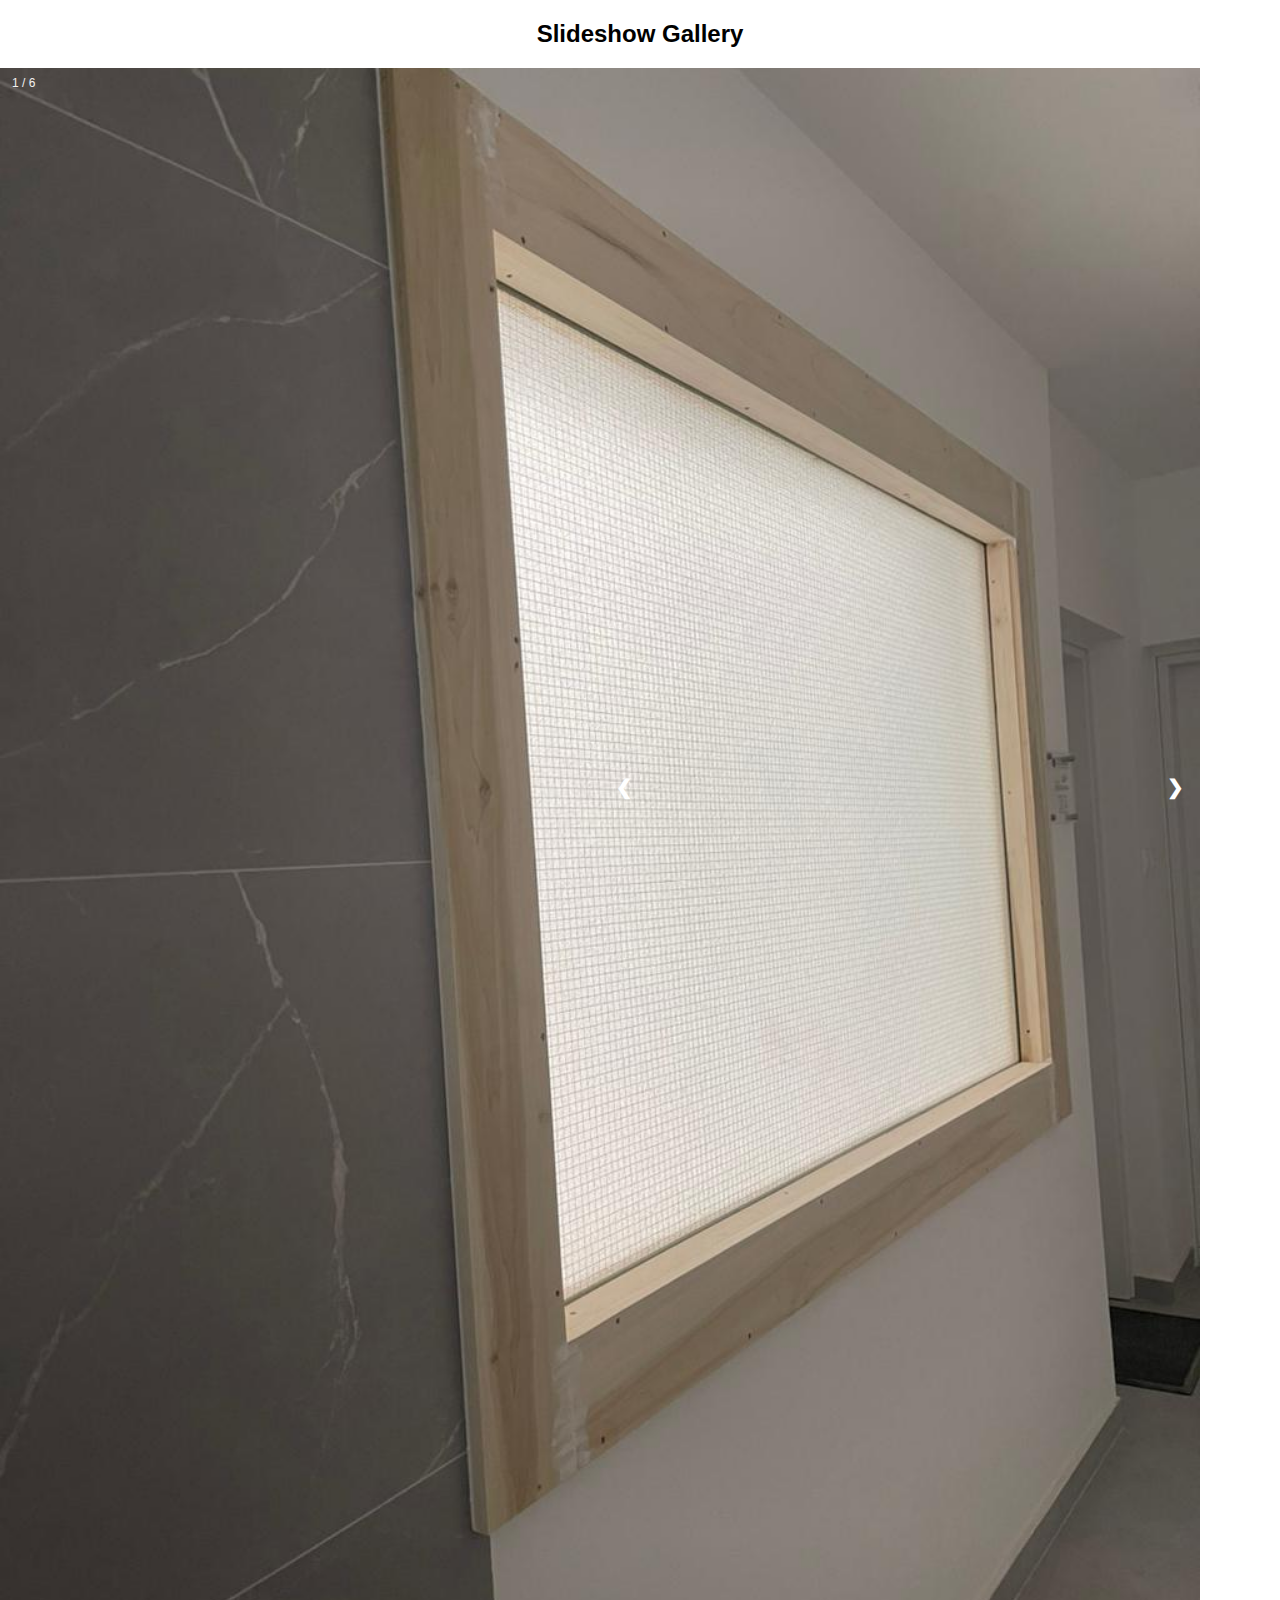
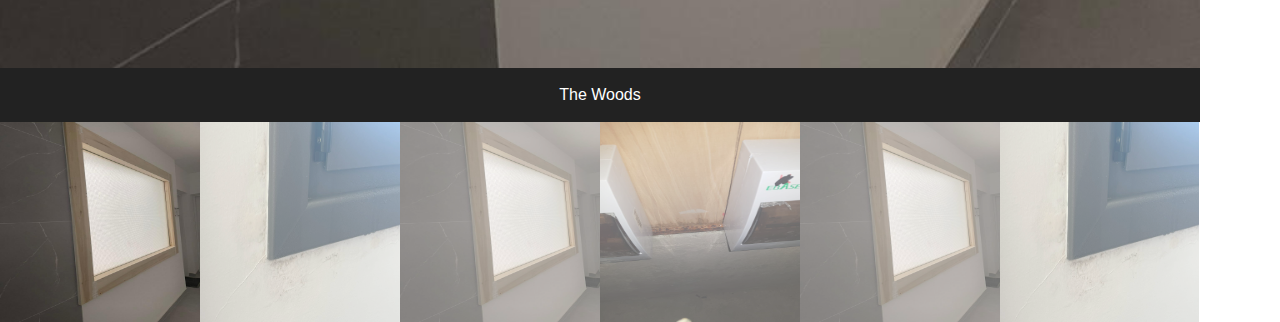
==== index.html @ ad363045 "Update index.html" ====
<!DOCTYPE html>
<html>
<meta name="viewport" content="width=device-width, initial-scale=1">
<style>
body {
  font-family: Arial;
  margin: 0;
}

* {
  box-sizing: border-box;
}

img {
  vertical-align: middle;
}

/* Position the image container (needed to position the left and right arrows) */
.container {
  position: relative;
  width: 1200px;
  text-align: center;
}

/* Hide the images by default */
.mySlides {
  display: none;
}

/* Add a pointer when hovering over the thumbnail images */
.cursor {
  cursor: pointer;
}

/* Next & previous buttons */
.prev,
.next {
  cursor: pointer;
  position: absolute;
  top: 40%;
  width: auto;
  padding: 16px;
  margin-top: -50px;
  color: white;
  font-weight: bold;
  font-size: 20px;
  border-radius: 0 3px 3px 0;
  user-select: none;
  -webkit-user-select: none;
}

/* Position the "next button" to the right */
.next {
  right: 0;
  border-radius: 3px 0 0 3px;
}

/* On hover, add a black background color with a little bit see-through */
.prev:hover,
.next:hover {
  background-color: rgba(0, 0, 0, 0.8);
}

/* Number text (1/3 etc) */
.numbertext {
  color: #f2f2f2;
  font-size: 12px;
  padding: 8px 12px;
  position: absolute;
  top: 0;
}

/* Container for image text */
.caption-container {
  text-align: center;
  background-color: #222;
  padding: 2px 16px;
  color: white;
}

.row:after {
  content: "";
  display: table;
  clear: both;
}

/* Six columns side by side */
.column {
  float: left;
  width: 16.66%;
}

/* Add a transparency effect for thumnbail images */
.demo {
  opacity: 0.6;
}

.active,
.demo:hover {
  opacity: 1;
}
</style>
<body>

<h2 style="text-align:center">Slideshow Gallery</h2>

<div class="container">
  <div class="mySlides">
    <div class="numbertext">1 / 6</div>
    <img src="images/a1.jpeg" style="width:100%">
  </div>

  <div class="mySlides">
    <div class="numbertext">2 / 6</div>
    <img src="images/a2.jpeg" style="width:100%">
  </div>

  <div class="mySlides">
    <div class="numbertext">3 / 6</div>
    <img src="images/a3.jpeg" style="width:100%">
  </div>
    
  <div class="mySlides">
    <div class="numbertext">4 / 6</div>
    <img src="images/a4.jpeg" style="width:100%">
  </div>

  <div class="mySlides">
    <div class="numbertext">5 / 6</div>
    <img src="images/a1.jpeg" style="width:100%">
  </div>
    
  <div class="mySlides">
    <div class="numbertext">6 / 6</div>
    <img src="images/a2.jpeg" style="width:100%">
  </div>
    
  <a class="prev" onclick="plusSlides(-1)">❮</a>
  <a class="next" onclick="plusSlides(1)">❯</a>

  <div class="caption-container">
    <p id="caption"></p>
  </div>

  <div class="row">
    <div class="column">
      <img class="demo cursor" src="images/a1.jpeg" style="width:100%;height:200px;" onclick="currentSlide(1)" alt="The Woods">
    </div>
    <div class="column">
      <img class="demo cursor" src="images/a2.jpeg" style="width:100%;height:200px;" onclick="currentSlide(2)" alt="Cinque Terre">
    </div>
    <div class="column">
      <img class="demo cursor" src="images/a1.jpeg" style="width:100%;height:200px;" onclick="currentSlide(3)" alt="Mountains and fjords">
    </div>
    <div class="column">
      <img class="demo cursor" src="images/a4.jpeg" style="width:100%;height:200px;" onclick="currentSlide(4)" alt="Northern Lights">
    </div>
    <div class="column">
      <img class="demo cursor" src="images/a1.jpeg" style="width:100%;height:200px;" onclick="currentSlide(5)" alt="Nature and sunrise">
    </div>    
    <div class="column">
      <img class="demo cursor" src="images/a2.jpeg" style="width:100%;height:200px;" onclick="currentSlide(6)" alt="Snowy Mountains">
    </div>
  </div>
</div>

<script>
let slideIndex = 1;
showSlides(slideIndex);

function plusSlides(n) {
  showSlides(slideIndex += n);
}

function currentSlide(n) {
  showSlides(slideIndex = n);
}

function showSlides(n) {
  let i;
  let slides = document.getElementsByClassName("mySlides");
  let dots = document.getElementsByClassName("demo");
  let captionText = document.getElementById("caption");
  if (n > slides.length) {slideIndex = 1}
  if (n < 1) {slideIndex = slides.length}
  for (i = 0; i < slides.length; i++) {
    slides[i].style.display = "none";
  }
  for (i = 0; i < dots.length; i++) {
    dots[i].className = dots[i].className.replace(" active", "");
  }
  slides[slideIndex-1].style.display = "block";
  dots[slideIndex-1].className += " active";
  captionText.innerHTML = dots[slideIndex-1].alt;
}
</script>
    
</body>
</html>
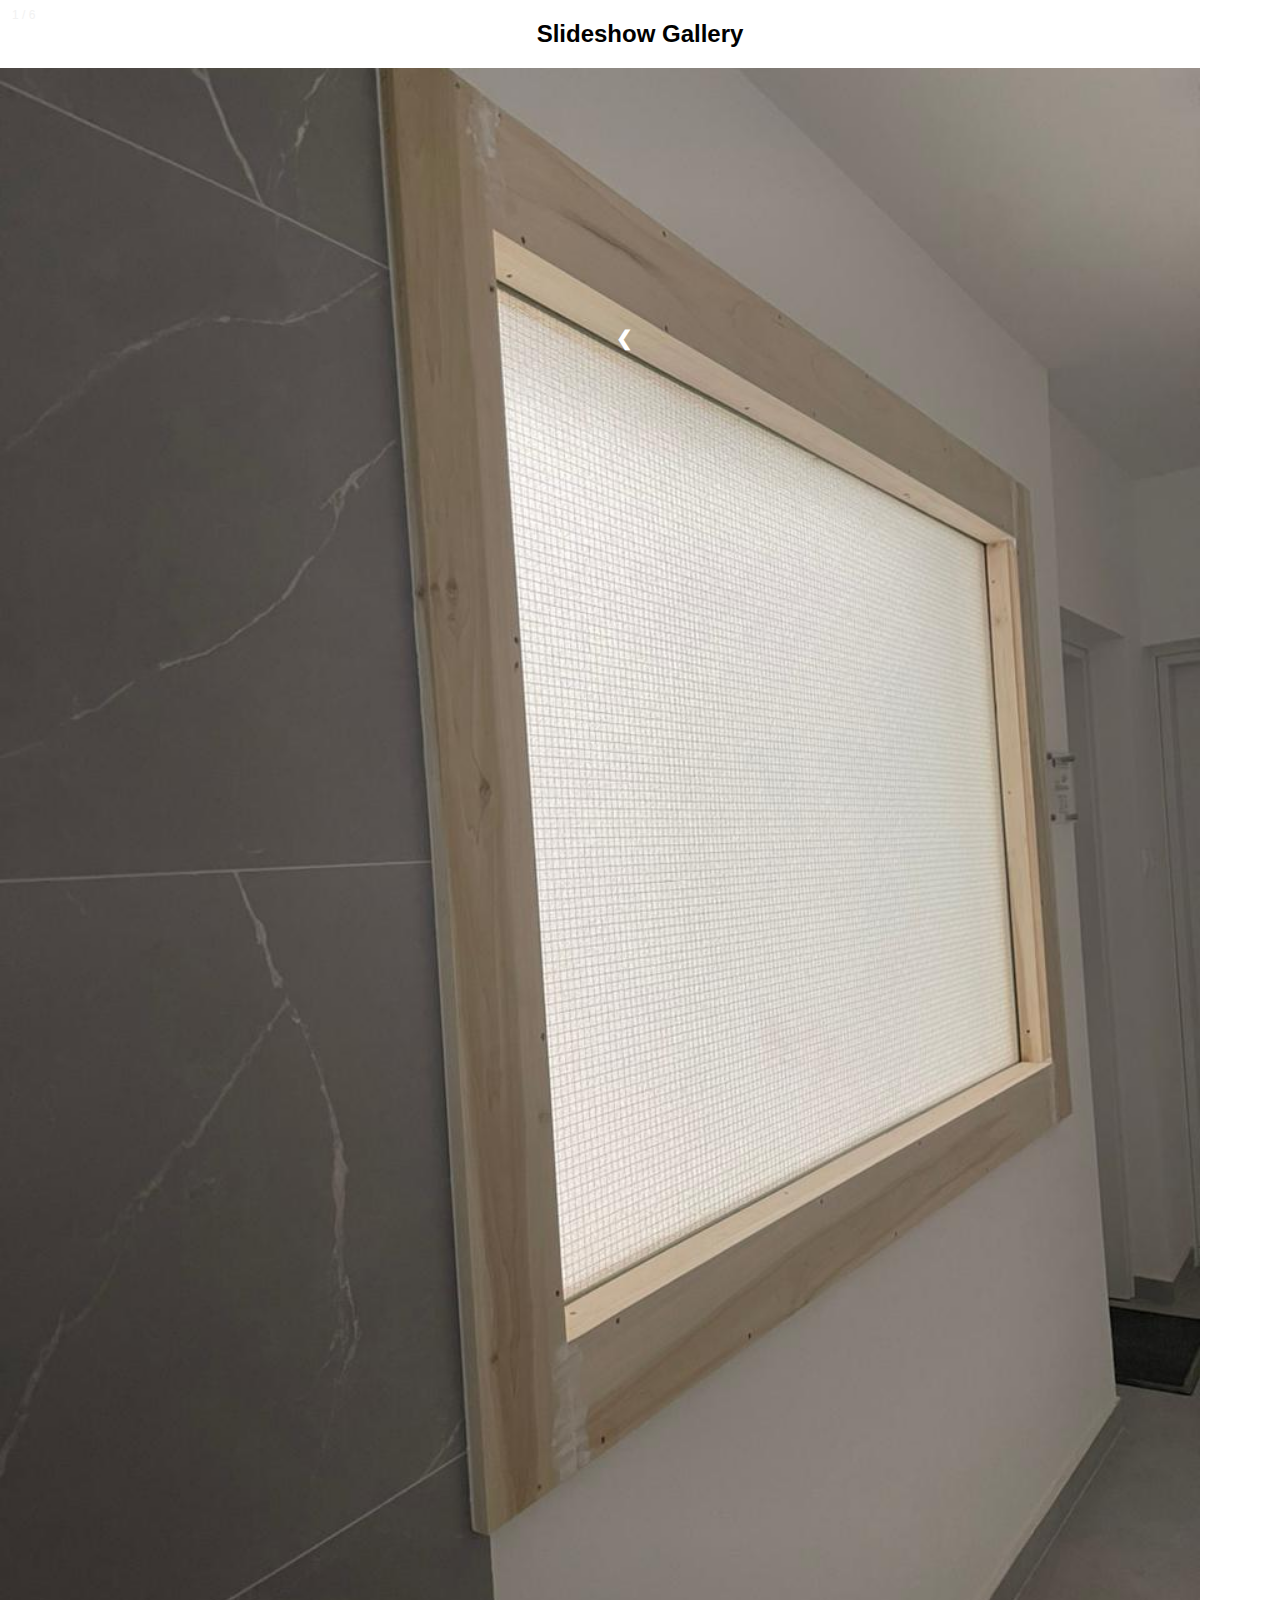
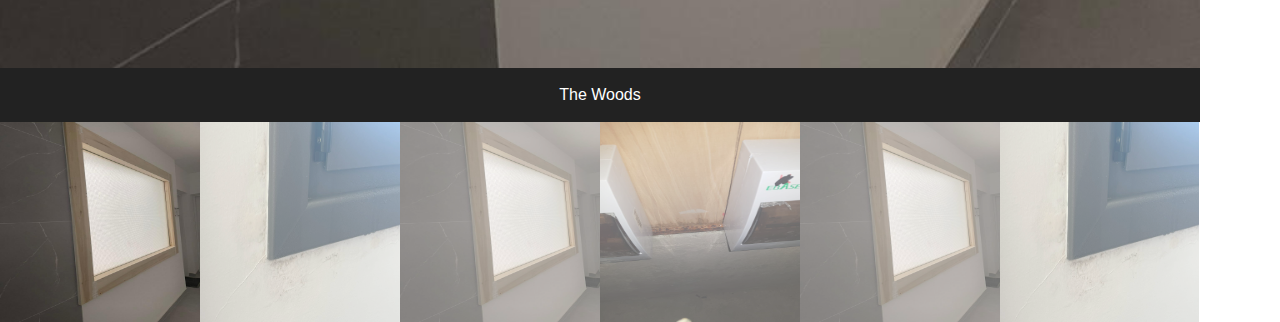
==== commit 1e1f450e: "Update index.html" ====
--- a/index.html
+++ b/index.html
@@ -17,7 +17,7 @@
 
 /* Position the image container (needed to position the left and right arrows) */
 .container {
-  position: relative;
+  /* position: relative;*/
   width: 1200px;
   text-align: center;
 }
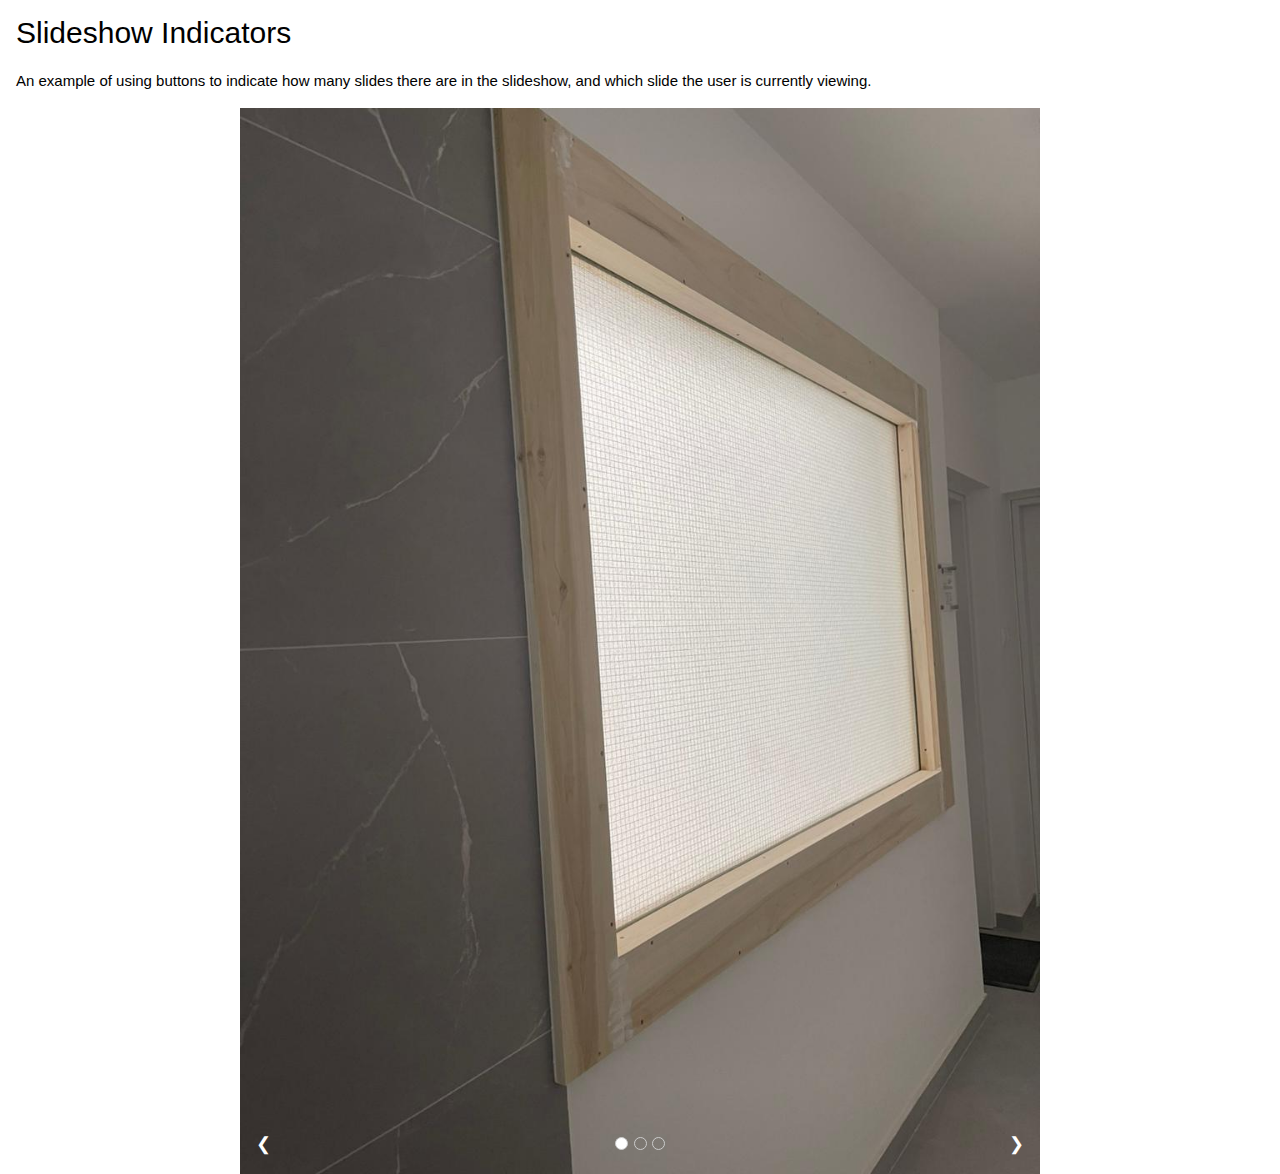
==== commit 93242154: "Update index.html" ====
--- a/index.html
+++ b/index.html
@@ -1,199 +1,62 @@
 <!DOCTYPE html>
 <html>
+<title>W3.CSS</title>
 <meta name="viewport" content="width=device-width, initial-scale=1">
+<link rel="stylesheet" href="https://www.w3schools.com/w3css/4/w3.css">
 <style>
-body {
-  font-family: Arial;
-  margin: 0;
-}
-
-* {
-  box-sizing: border-box;
-}
-
-img {
-  vertical-align: middle;
-}
-
-/* Position the image container (needed to position the left and right arrows) */
-.container {
-  /* position: relative;*/
-  width: 1200px;
-  text-align: center;
-}
-
-/* Hide the images by default */
-.mySlides {
-  display: none;
-}
-
-/* Add a pointer when hovering over the thumbnail images */
-.cursor {
-  cursor: pointer;
-}
-
-/* Next & previous buttons */
-.prev,
-.next {
-  cursor: pointer;
-  position: absolute;
-  top: 40%;
-  width: auto;
-  padding: 16px;
-  margin-top: -50px;
-  color: white;
-  font-weight: bold;
-  font-size: 20px;
-  border-radius: 0 3px 3px 0;
-  user-select: none;
-  -webkit-user-select: none;
-}
-
-/* Position the "next button" to the right */
-.next {
-  right: 0;
-  border-radius: 3px 0 0 3px;
-}
-
-/* On hover, add a black background color with a little bit see-through */
-.prev:hover,
-.next:hover {
-  background-color: rgba(0, 0, 0, 0.8);
-}
-
-/* Number text (1/3 etc) */
-.numbertext {
-  color: #f2f2f2;
-  font-size: 12px;
-  padding: 8px 12px;
-  position: absolute;
-  top: 0;
-}
-
-/* Container for image text */
-.caption-container {
-  text-align: center;
-  background-color: #222;
-  padding: 2px 16px;
-  color: white;
-}
-
-.row:after {
-  content: "";
-  display: table;
-  clear: both;
-}
-
-/* Six columns side by side */
-.column {
-  float: left;
-  width: 16.66%;
-}
-
-/* Add a transparency effect for thumnbail images */
-.demo {
-  opacity: 0.6;
-}
-
-.active,
-.demo:hover {
-  opacity: 1;
-}
+.mySlides {display:none}
+.w3-left, .w3-right, .w3-badge {cursor:pointer}
+.w3-badge {height:13px;width:13px;padding:0}
 </style>
 <body>
 
-<h2 style="text-align:center">Slideshow Gallery</h2>
+<div class="w3-container">
+  <h2>Slideshow Indicators</h2>
+  <p>An example of using buttons to indicate how many slides there are in the slideshow, and which slide the user is currently viewing.</p>
+</div>
 
-<div class="container">
-  <div class="mySlides">
-    <div class="numbertext">1 / 6</div>
-    <img src="images/a1.jpeg" style="width:100%">
-  </div>
-
-  <div class="mySlides">
-    <div class="numbertext">2 / 6</div>
-    <img src="images/a2.jpeg" style="width:100%">
-  </div>
-
-  <div class="mySlides">
-    <div class="numbertext">3 / 6</div>
-    <img src="images/a3.jpeg" style="width:100%">
-  </div>
-    
-  <div class="mySlides">
-    <div class="numbertext">4 / 6</div>
-    <img src="images/a4.jpeg" style="width:100%">
-  </div>
-
-  <div class="mySlides">
-    <div class="numbertext">5 / 6</div>
-    <img src="images/a1.jpeg" style="width:100%">
-  </div>
-    
-  <div class="mySlides">
-    <div class="numbertext">6 / 6</div>
-    <img src="images/a2.jpeg" style="width:100%">
-  </div>
-    
-  <a class="prev" onclick="plusSlides(-1)">❮</a>
-  <a class="next" onclick="plusSlides(1)">❯</a>
-
-  <div class="caption-container">
-    <p id="caption"></p>
-  </div>
-
-  <div class="row">
-    <div class="column">
-      <img class="demo cursor" src="images/a1.jpeg" style="width:100%;height:200px;" onclick="currentSlide(1)" alt="The Woods">
-    </div>
-    <div class="column">
-      <img class="demo cursor" src="images/a2.jpeg" style="width:100%;height:200px;" onclick="currentSlide(2)" alt="Cinque Terre">
-    </div>
-    <div class="column">
-      <img class="demo cursor" src="images/a1.jpeg" style="width:100%;height:200px;" onclick="currentSlide(3)" alt="Mountains and fjords">
-    </div>
-    <div class="column">
-      <img class="demo cursor" src="images/a4.jpeg" style="width:100%;height:200px;" onclick="currentSlide(4)" alt="Northern Lights">
-    </div>
-    <div class="column">
-      <img class="demo cursor" src="images/a1.jpeg" style="width:100%;height:200px;" onclick="currentSlide(5)" alt="Nature and sunrise">
-    </div>    
-    <div class="column">
-      <img class="demo cursor" src="images/a2.jpeg" style="width:100%;height:200px;" onclick="currentSlide(6)" alt="Snowy Mountains">
-    </div>
+<div class="w3-content w3-display-container" style="max-width:800px">
+  <img class="mySlides" src="images/a1.jpeg" style="width:100%">
+  <img class="mySlides" src="images/a2.jpeg" style="width:100%">
+  <img class="mySlides" src="images/a3.jpeg" style="width:100%">
+  <img class="mySlides" src="images/a4.jpeg" style="width:100%">
+  <div class="w3-center w3-container w3-section w3-large w3-text-white w3-display-bottommiddle" style="width:100%">
+    <div class="w3-left w3-hover-text-khaki" onclick="plusDivs(-1)">&#10094;</div>
+    <div class="w3-right w3-hover-text-khaki" onclick="plusDivs(1)">&#10095;</div>
+    <span class="w3-badge demo w3-border w3-transparent w3-hover-white" onclick="currentDiv(1)"></span>
+    <span class="w3-badge demo w3-border w3-transparent w3-hover-white" onclick="currentDiv(2)"></span>
+    <span class="w3-badge demo w3-border w3-transparent w3-hover-white" onclick="currentDiv(3)"></span>
   </div>
 </div>
 
 <script>
-let slideIndex = 1;
-showSlides(slideIndex);
+var slideIndex = 1;
+showDivs(slideIndex);
 
-function plusSlides(n) {
-  showSlides(slideIndex += n);
+function plusDivs(n) {
+  showDivs(slideIndex += n);
 }
 
-function currentSlide(n) {
-  showSlides(slideIndex = n);
+function currentDiv(n) {
+  showDivs(slideIndex = n);
 }
 
-function showSlides(n) {
-  let i;
-  let slides = document.getElementsByClassName("mySlides");
-  let dots = document.getElementsByClassName("demo");
-  let captionText = document.getElementById("caption");
-  if (n > slides.length) {slideIndex = 1}
-  if (n < 1) {slideIndex = slides.length}
-  for (i = 0; i < slides.length; i++) {
-    slides[i].style.display = "none";
+function showDivs(n) {
+  var i;
+  var x = document.getElementsByClassName("mySlides");
+  var dots = document.getElementsByClassName("demo");
+  if (n > x.length) {slideIndex = 1}
+  if (n < 1) {slideIndex = x.length}
+  for (i = 0; i < x.length; i++) {
+    x[i].style.display = "none";  
   }
   for (i = 0; i < dots.length; i++) {
-    dots[i].className = dots[i].className.replace(" active", "");
+    dots[i].className = dots[i].className.replace(" w3-white", "");
   }
-  slides[slideIndex-1].style.display = "block";
-  dots[slideIndex-1].className += " active";
-  captionText.innerHTML = dots[slideIndex-1].alt;
+  x[slideIndex-1].style.display = "block";  
+  dots[slideIndex-1].className += " w3-white";
 }
 </script>
-    
+
 </body>
-</html>
+</html> 
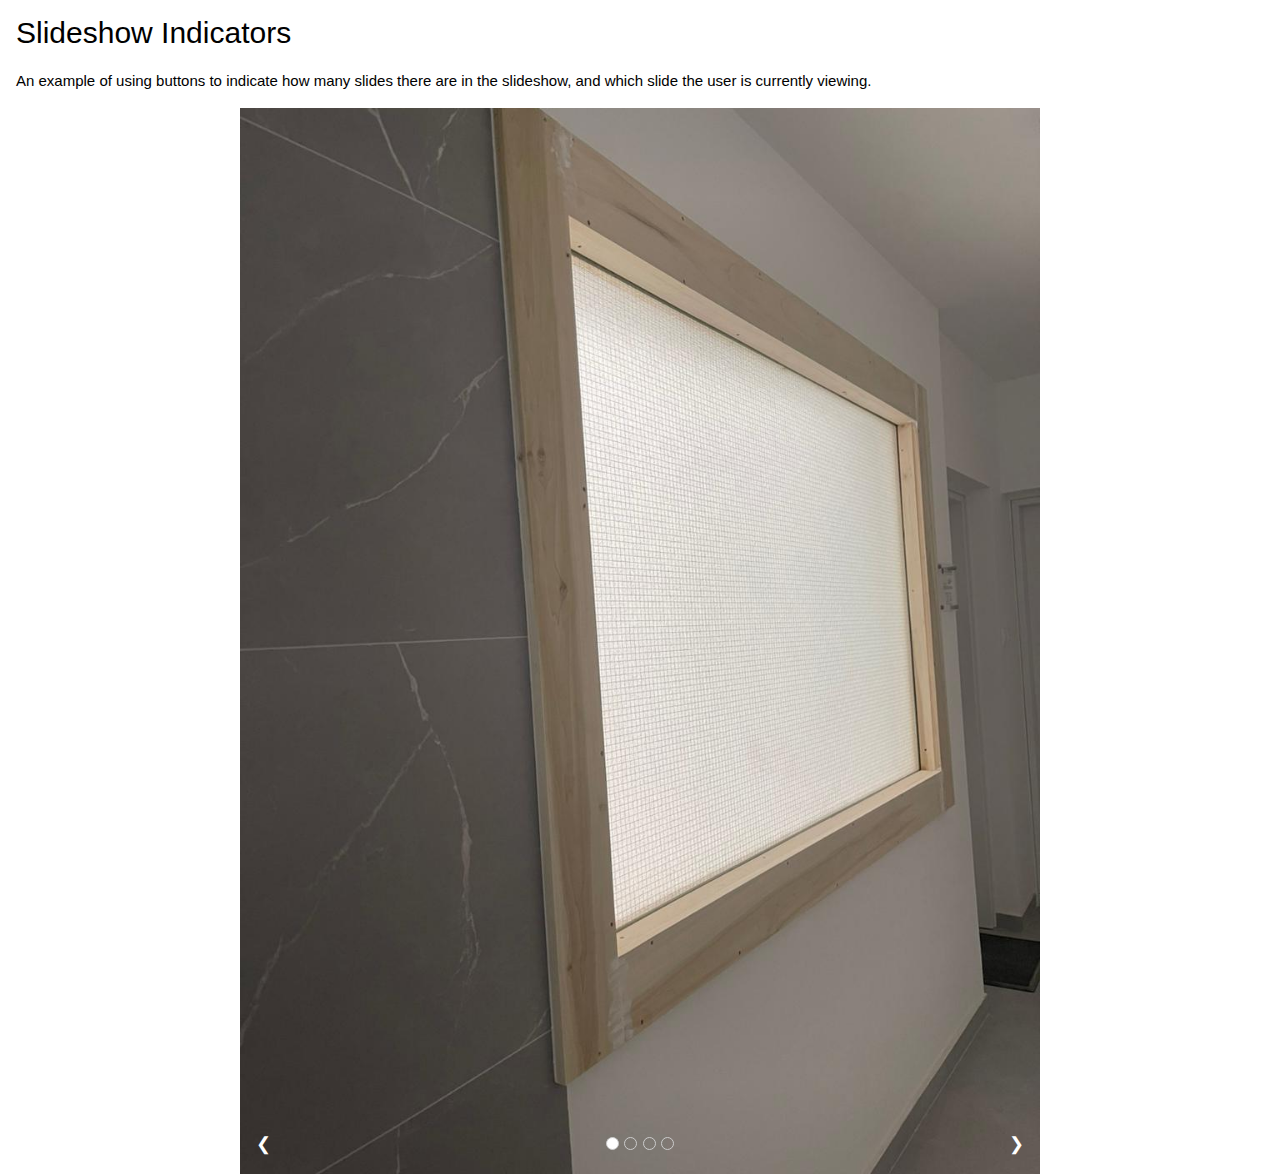
==== commit 49ddce60: "Update index.html" ====
--- a/index.html
+++ b/index.html
@@ -26,6 +26,7 @@
     <span class="w3-badge demo w3-border w3-transparent w3-hover-white" onclick="currentDiv(1)"></span>
     <span class="w3-badge demo w3-border w3-transparent w3-hover-white" onclick="currentDiv(2)"></span>
     <span class="w3-badge demo w3-border w3-transparent w3-hover-white" onclick="currentDiv(3)"></span>
+    <span class="w3-badge demo w3-border w3-transparent w3-hover-white" onclick="currentDiv(4)"></span>
   </div>
 </div>
 
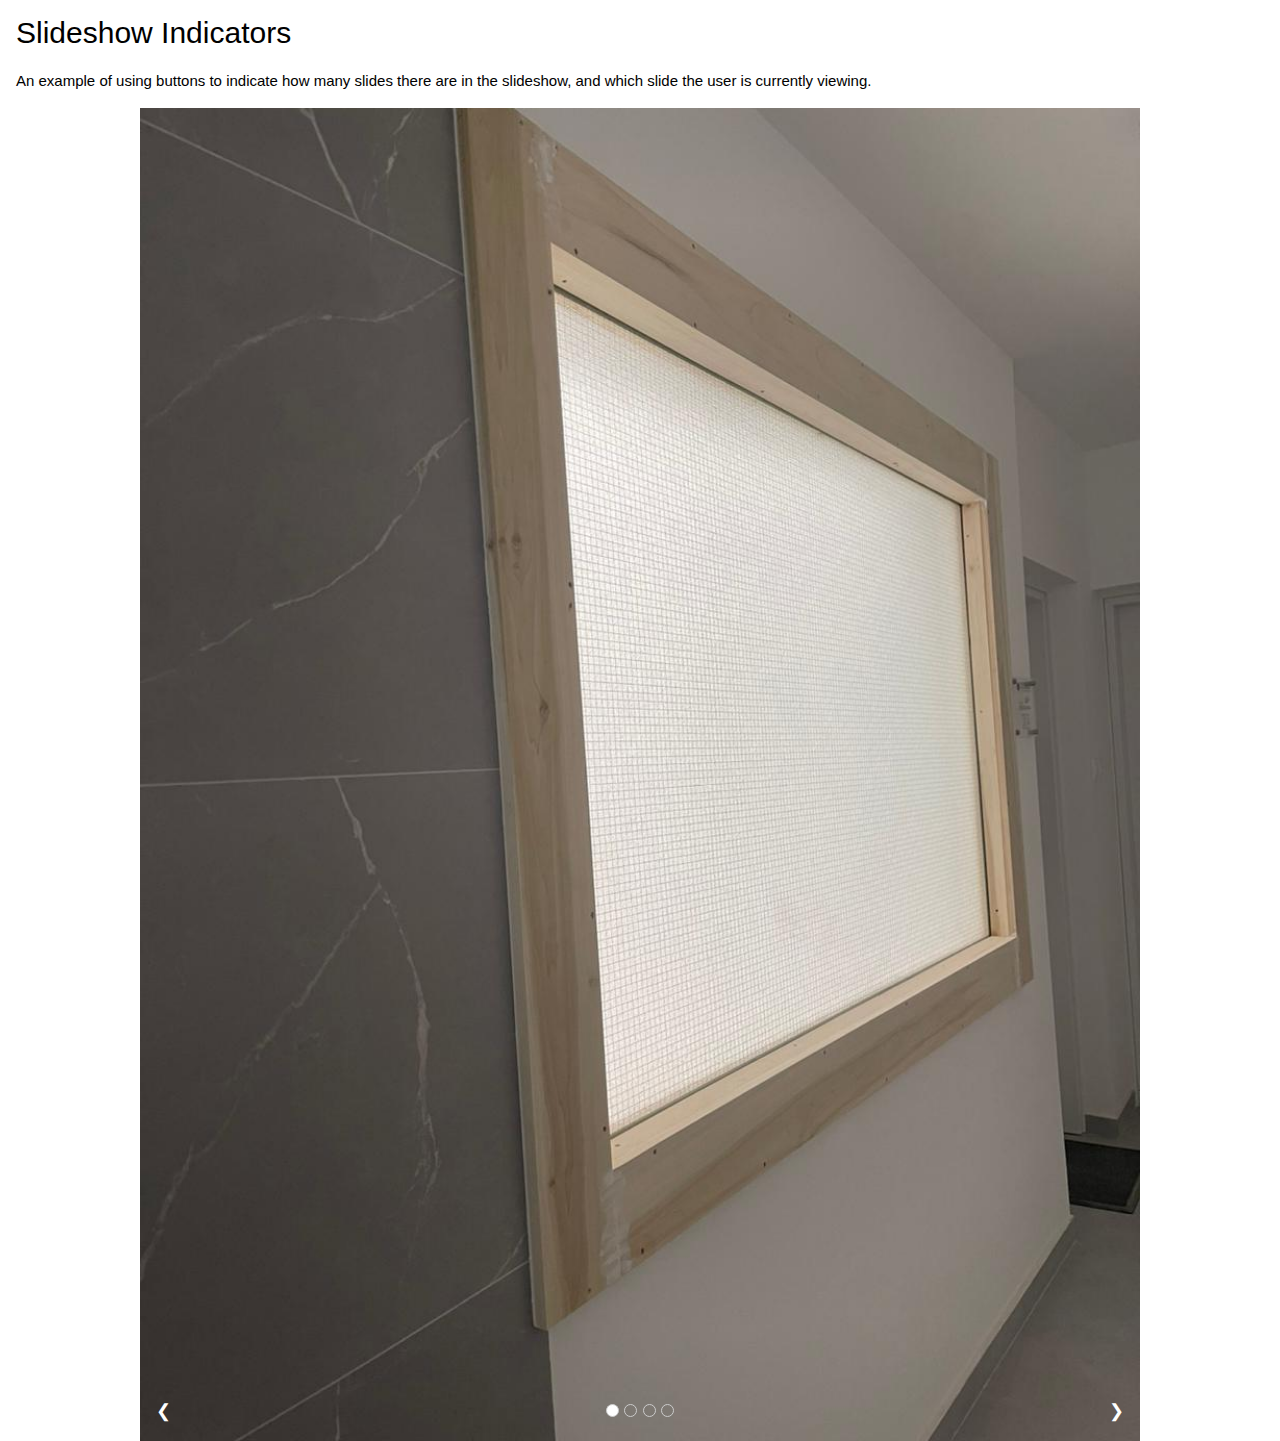
==== commit da172160: "Update index.html" ====
--- a/index.html
+++ b/index.html
@@ -15,7 +15,7 @@
   <p>An example of using buttons to indicate how many slides there are in the slideshow, and which slide the user is currently viewing.</p>
 </div>
 
-<div class="w3-content w3-display-container" style="max-width:800px">
+<div class="w3-content w3-display-container" style="max-width:1000px">
   <img class="mySlides" src="images/a1.jpeg" style="width:100%">
   <img class="mySlides" src="images/a2.jpeg" style="width:100%">
   <img class="mySlides" src="images/a3.jpeg" style="width:100%">
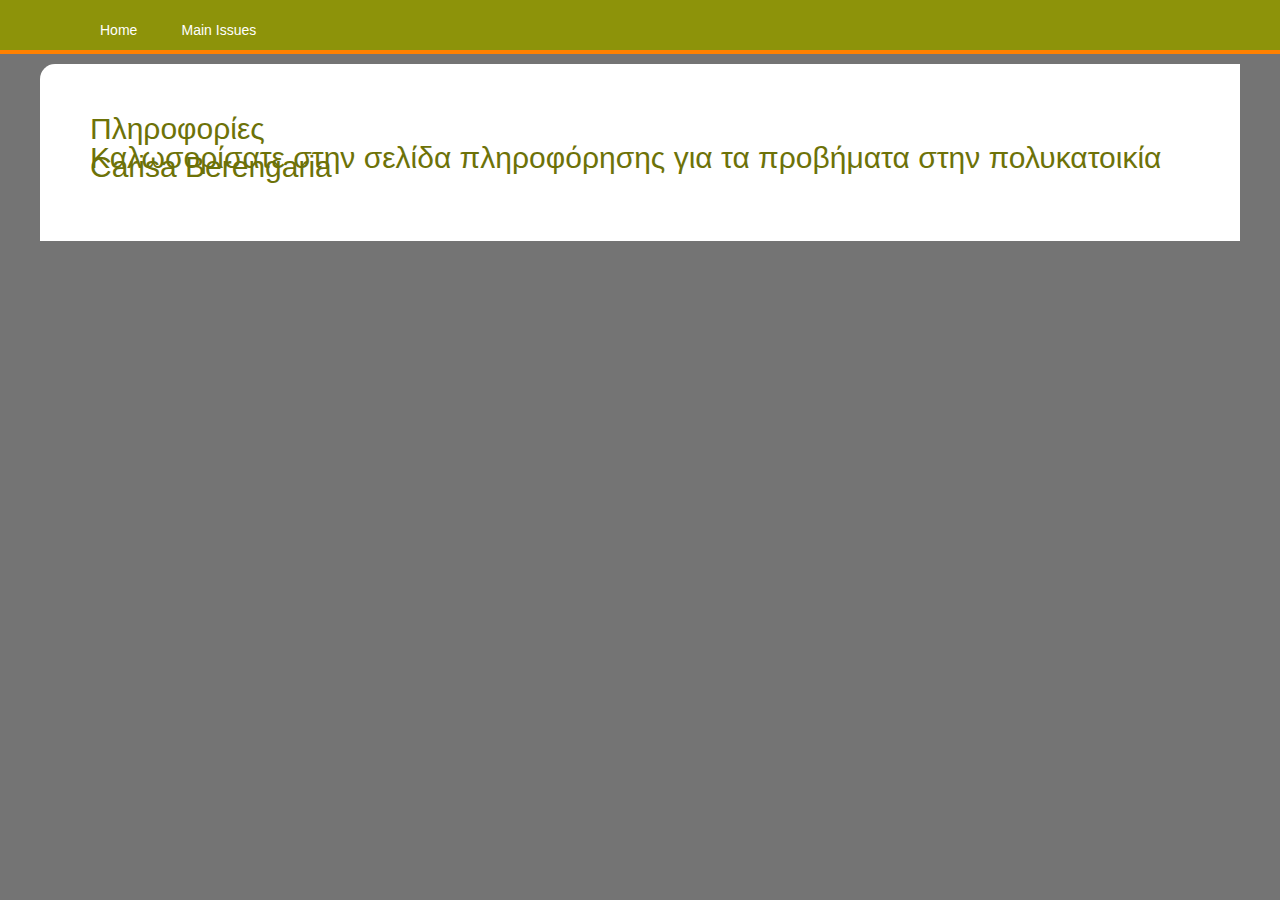
==== commit 3ae4dfac: "Update index.html" ====
--- a/index.html
+++ b/index.html
@@ -1,63 +1,60 @@
-<!DOCTYPE html>
-<html>
-<title>W3.CSS</title>
-<meta name="viewport" content="width=device-width, initial-scale=1">
-<link rel="stylesheet" href="https://www.w3schools.com/w3css/4/w3.css">
+<!DOCTYPE html PUBLIC "-//W3C//DTD XHTML 1.0 Transitional//EN" "http://www.w3.org/TR/xhtml1/DTD/xhtml1-transitional.dtd">
+<html xmlns="http://www.w3.org/1999/xhtml">
+
+<head>
+	<title>Carisa Berengaria</title>
+	<meta http-equiv="Content-Type" content="text/html; charset=UTF-8" />
+	<meta http-equiv="Content-Language" content="en-us" />
+	<meta http-equiv="imagetoolbar" content="no" />
+	<meta name="MSSmartTagsPreventParsing" content="true" />
+	<meta name="description" content="Personal website" />
+	<meta name="keywords" content="profile, academics, research" />
+	<meta name="author" content="Themistoklis Charalambous" />
+	<link rel="stylesheet" type="text/css" href="style.css" media="screen" />
+	<link rel="alternate" type="application/rss+xml" title="RSS 2.0" href="rss/" />
+	<link rel="shortcut icon" href="images/favicon.ico" />
+	<link rel="icon" href="images/animated_favicon1.gif" type="image/gif" />
+	<script src="https://ajax.googleapis.com/ajax/libs/jquery/3.3.1/jquery.min.js"></script>
+
+	<meta name="viewport" content="width=device-width, initial-scale=1">
+	<link rel="stylesheet" href="https://www.w3schools.com/w3css/4/w3.css">
 <style>
 .mySlides {display:none}
 .w3-left, .w3-right, .w3-badge {cursor:pointer}
 .w3-badge {height:13px;width:13px;padding:0}
 </style>
+</head>
+
 <body>
+<!-- <div id="wrap"> -->
+    <div id="main_container">
+        
 
-<div class="w3-container">
-  <h2>Slideshow Indicators</h2>
-  <p>An example of using buttons to indicate how many slides there are in the slideshow, and which slide the user is currently viewing.</p>
+<!--------------------------------- CONTENT OF TOP MENU (START) ------------------------------>
+<div id="menu_background" class="sticky">
+	<div class="center_menu">
+		<div class="main-navigation">
+			<ul>
+				<li><a href="index.html">Home</a></li>
+				<li><a href="main.html">Main Issues</a></li>
+			</ul>	
+		</div>
+	</div>
+</div>
+<!------------------------------ CONTENT OF TOP MENU (FINISH) ------------------------------>
+			
+<div class="center_content cv_content">
+<div id="line_seperator"></div>
+<div id="main">
+<div class="center">
+<!--------------------------------- CONTENT OF MAIN (START) -------------------------------->	
+<h2>Πληροφορίες</h2>		
+<h2>Καλωσορίσατε στην σελίδα πληροφόρησης για τα προβήματα στην πολυκατοικία Carisa Berengaria</h2>		
+
+<!--------------------------------- CONTENT OF MAIN (FINISH) -------------------------------->
+</div>
+</div>    
 </div>
 
-<div class="w3-content w3-display-container" style="max-width:1000px">
-  <img class="mySlides" src="images/a1.jpeg" style="width:100%">
-  <img class="mySlides" src="images/a2.jpeg" style="width:100%">
-  <img class="mySlides" src="images/a3.jpeg" style="width:100%">
-  <img class="mySlides" src="images/a4.jpeg" style="width:100%">
-  <div class="w3-center w3-container w3-section w3-large w3-text-white w3-display-bottommiddle" style="width:100%">
-    <div class="w3-left w3-hover-text-khaki" onclick="plusDivs(-1)">&#10094;</div>
-    <div class="w3-right w3-hover-text-khaki" onclick="plusDivs(1)">&#10095;</div>
-    <span class="w3-badge demo w3-border w3-transparent w3-hover-white" onclick="currentDiv(1)"></span>
-    <span class="w3-badge demo w3-border w3-transparent w3-hover-white" onclick="currentDiv(2)"></span>
-    <span class="w3-badge demo w3-border w3-transparent w3-hover-white" onclick="currentDiv(3)"></span>
-    <span class="w3-badge demo w3-border w3-transparent w3-hover-white" onclick="currentDiv(4)"></span>
-  </div>
-</div>
-
-<script>
-var slideIndex = 1;
-showDivs(slideIndex);
-
-function plusDivs(n) {
-  showDivs(slideIndex += n);
-}
-
-function currentDiv(n) {
-  showDivs(slideIndex = n);
-}
-
-function showDivs(n) {
-  var i;
-  var x = document.getElementsByClassName("mySlides");
-  var dots = document.getElementsByClassName("demo");
-  if (n > x.length) {slideIndex = 1}
-  if (n < 1) {slideIndex = x.length}
-  for (i = 0; i < x.length; i++) {
-    x[i].style.display = "none";  
-  }
-  for (i = 0; i < dots.length; i++) {
-    dots[i].className = dots[i].className.replace(" w3-white", "");
-  }
-  x[slideIndex-1].style.display = "block";  
-  dots[slideIndex-1].className += " w3-white";
-}
-</script>
-
 </body>
-</html> 
+</html>
--- a/style.css
+++ b/style.css
@@ -0,0 +1,167 @@
+/* ============================================================================
+Template editted by Themis...through 3-4 others! Feel free to use! :-)
+============================================================================ */
+body{background:rgb(116, 116, 116); repeat; margin:0px; padding:0px; font-size:14px; font-family: Arial, Helvetica, sans-serif; color:#000;}
+#wrap{width:1200px; margin:auto auto 20px auto;}
+.top_corner{width:976px; height:15px; background:url(images/top_bg.gif) no-repeat center bottom;}
+#toprside {color: #8d930a; float: right; height: 129px; width: 587px; font-size: 90%;}
+#main_container{width:100%; background:url(images/center_bg_repeat.gif) repeat-y center;}
+#header{ width:100%; margin:auto; height:60px; padding: 20px 0 0 0; background-color: rgb(255, 255, 255)}
+#logo{padding:0px 10px 10px 50px; float:left;}
+#logo2{padding:0px 10px 10px 10px; float:right; width: auto; }
+
+.center_header { width: 1200px; clear:both; margin:auto; background: #FFF; float:center; padding: 0px 50px 0px 50px;}
+#menu_background {z-index:100; position: sticky; width:100%;  clear:both; margin:auto; border-top: 5px solid #8d930a; border-bottom: 4px solid #ff8000; background: #8d930a;}
+.center_menu { width: 1200px; clear:both; margin:auto; background: inherit; float:center;}
+
+/*-----------------dept title----------------------------*/
+.dept-title {background:#bbb;background: -webkit-linear-gradient(left,rgba(187,187,187,0.3),rgba(255, 255, 255,1)); /*Safari 5.1-6*/
+  background: -o-linear-gradient(right,rgba(187,187,187,0.3),rgba(255, 255, 255,1)); /*Opera 11.1-12*/
+  background: -moz-linear-gradient(right,rgba(187,187,187,0.3),rgba(255, 255, 255,1)); /*Fx 3.6-15*/
+  background: linear-gradient(to right, rgba(187, 187, 187, 0.3), rgb(255, 255, 255, 1)); /*Standard*/ width:920px; margin: auto; overflow: hidden; padding: 4px 20px 4px 20px; float: center; /*border-left: 2px solid #CCC; border-right: 1px solid #D3D3B1; border-bottom: 1px solid #D3D3B1;*/ }
+#affiliation{padding:0px 50px 0 0px; float:right; text-align: right;}
+#site-search {float: right; width: auto; height: auto; padding: 5px 5px 5px 0px; margin:22px -16px 0 0; font-family: Arial,Helvetica,sans-serif;}
+/*----------------------TOP menu-------------------------*/
+#topmenu{ width:1200px; float:left; padding: 0px 0 0 0;}
+#topmenu ul{list-style:none; padding:0px; margin:0px; display:block;}
+#topmenu ul li{list-style:none; display:inline; float:left; width:auto; padding:3px; font-size:12px; font-weight: bold; color:#8d930a;}
+#topmenu ul li a{float:left;text-decoration:none;padding:10px 2px 12px 2px; margin:0px 1px 0 1px;color:#8d930a; text-align:center; height:1px; line-height:1px;}
+#topmenu ul li a:hover{background-color:#fff;color:#B60000;}
+#topmenu ul li a.current{float:left;text-decoration:none;padding:10px 2px 12px 2px; margin:0px 0px 0px 0px;color:#B60000; text-align:center; height:1px; line-height:1px; background-color:#fff;}
+
+
+.fixed {
+  position:fixed;
+  top:0;
+}
+
+.back-to-top {
+  position: fixed;
+  bottom: 2em;
+  right: 0px;
+  text-decoration: none;
+  color: #000000;
+  background-color: rgba(205, 205, 205, 0.80);
+  font-size: 12px;
+  padding: 1em;
+  display: none;
+}
+
+.back-to-top:hover {	
+  background-color: rgba(235, 235, 235, 0.50);
+  text-decoration: none;
+}	
+
+/*----------------------MAIN menu-------------------------*/
+.main-navigation {display: block; position: relative; text-align: left; padding: 0px 0px 0px 30px}
+.main-navigation .ak-container{padding:0 !important;}
+.main-navigation ul {list-style: none;margin: 0;padding: 0;}
+.main-navigation li {display: inline-block;position: relative;line-height:40px;font-size:14px;color:#ababab;white-space: nowrap;text-transform: none !important;}
+.main-navigation li:hover > a {background: #8d930a; color: #FFFFFF;}
+.main-navigation a {display: block;text-decoration: none;color: #FFF;padding: 0 10px 0 10px;}
+.main-navigation ul ul {box-shadow: 0 3px 3px rgba(0, 0, 0, 0.2);display: none;position: absolute;left:0;z-index: 99999;background: #FFF;top: 100%;border-bottom: 3px solid #f19307;border-top: 3px solid #f19307;transition:all 0.3s ease-in-out;-moz-transition:all 0.3s ease-in-out;-webkit-transition:all 0.3s ease-in-out;}
+.main-navigation ul li.more-menu-item > ul{ right:0;left:auto;}
+.main-navigation ul ul ul {left: 100%;top: 0;border-top:none;}
+.main-navigation ul ul a {min-width: 150px;padding: 0;}
+.main-navigation ul ul li {	font-size: 13px;line-height: 18px;border-bottom: 1px solid #DDD;margin: 0 !important;padding:10px 15px;display: block;text-align: left;text-transform: none;}
+.main-navigation ul ul li:last-child{border-bottom: none;}
+.main-navigation ul ul li:hover > a ,
+.main-navigation ul ul li.current-menu-item > a {color:#f19307;}
+.main-navigation ul ul a{color: #666;background: none !important;}
+.main-navigation ul li:hover > ul {display: block;}
+.main-navigation .current-menu-parent > a,
+.main-navigation .current-menu-item > a,
+.main-navigation .current_page_item > a,
+.main-navigation .current_page_parent > a {background: #f19307;}
+
+/*----------------- colors ----------------------------
+04A3ED
+*/
+
+/*--#b52025 #0076b3---*/
+
+.center_content{width:1200px; height: auto; margin:auto auto  auto  auto; }
+/*-----------------------main-------------------*/
+#main {width:1200px; clear:both;}	
+#main h2 { background-color: inherit; color: #6d7208; line-height: 0.3em; padding: 0 0 10px 0;}
+/* #8d930a */
+#main h3 { font: 85% Arial, Sans-Serif; margin: 0 0 10px 0; padding: 0; color: #5f5f5f; background: inherit; }
+.center { border-radius:15px 0px 0px 0px; background: #FFF; float: center; margin: 0 0 0 0; padding: 50px; }
+/*.leftmenu { background: #FFF url(images/leftbg.jpg) repeat-x; width: 180px; float: left; padding: 0; margin: 0; }
+.padding { padding: 15px; }
+
+/* line seperator */
+#line_seperator {background:rgb(116, 116, 116); width:1200px; height:10px; clear:both;}	
+
+
+/* ----------------------- NAVIGATION (LEFT)----------------------- */
+.nav { clear: both; text-align: left; color: 	#7D8085; padding: 20px 0 0 0; }
+.nav li { font-weight: bold; margin: 0 0 8px 0; padding: 0 0 0 5px; border-bottom: 1px solid #ccc; }
+.nav li a { color: #546078; text-decoration: none;  }
+.nav li a:hover { color: #F29900; text-decoration: none;  }
+
+
+/* ----------------------- EXTRAS ----------------------- */
+.circular_img { border-radius: 50%;}
+/*.img {background: #FFF; float: right; border-radius: 50%;padding: 1px; margin: 0px 0px 5px 20px; color: #333; border: 1px solid #e0e0e0;} /* */
+.img {background: #FFF; float: right; padding: 1px; margin: 0px 0px 5px 20px; color: #333; border: 0px solid #e0e0e0;} /* */
+.res_img { background: #FFF; float: center; padding: 0px; margin: 0px 0px 0px 0px; color: #333; border: 0px solid #e0e0e0; }
+.boxads { background: #E7EDF0; padding: 5px; border: 1px solid #999; color: #333; }
+.abstracts{padding: 0 10px 0 10px; color: #999; text-align:justify; float: center; font-style: oblique; margin: -3px 10px 0px 10px;}
+
+/*#fixedtipdiv{position:absolute;padding: 2px;text-align: justify;border:1px solid #dddddd;font:normal 10px Verdana;z-index:100;}*/
+#fixedtipdiv{position:absolute;padding: 5px;text-align: justify;border:1px solid #dddddd;font-style: oblique; z-index:100;color: #555; line-height:18px;}
+
+
+/* ----------------------- Presentation ----------------------- */
+p{text-align:justify; margin: 0 0 5px 0; padding: 0px; color: #555; background: inherit; line-height:18px;}
+
+hr { border: 0; height: 1px; color: #eee; background-color: #eee; margin: -0px 0 3px 0; }
+
+.toprside a {color: #FFF; background: inherit;  text-decoration:none; }
+.toprside a:hover {background: inherit; text-decoration: underline; }
+a { 	color: #6d7208; background: inherit;  text-decoration:none; }
+a:hover { color: #8d930a; text-decoration: none; }
+h1 { padding:0; margin:0; color: #6d7208; background: inherit;font: bold 1.8em Arial, Sans-Serif; letter-spacing: -1px; }
+h1 a {color: #8d930a; background: inherit;}
+h2 { background-color: inherit; 	color:#6d7208; font-size:170%; font-weight:bold; margin: 10px 0 10px 0; padding:0 5px 0 0; }
+h2 a { color: #6d7208; /*line-height: 0.2em; */}
+h2 a:hover { color: #8d930a; text-decoration: none;}
+
+ul {color: #555;  margin: 0px 0 10px 0px; padding-left: 7px; line-height:18px; list-style-type: square;}
+ol {color: #555;  margin: 0px 0 4px 0px; padding-left: 3px; line-height:18px;}
+li {color: #555; margin: 0 0 0px 15px;	padding: 5px 0 0 5px; line-height:18px; }
+li a { color: #6d7208;  }
+li a:hover { color: #8d930a; text-decoration: none; }
+/* #F29900 */
+
+h4{padding:2px 25px 2px 0; margin:0 0 0 -10px; color:#6d7208; font-size:20px; font-weight:normal;}
+h5{padding:3px 25px 2px 0; margin:0 0 0 -10px; color:#6d7208;/*#B52025*/ font-size:16px; font-weight:normal;}
+h6{padding:3px 0 2px 0; margin: 0 0 5px 0; color:#6d7208;/*#B52025*/ font-size:110%; font-weight:bold;}
+h7{padding:3px 0 0px 4px; margin: 0 0 0px 0; color:#666;/*#B52025*/ font-size:100%; font-weight:bold;}
+h8{padding:3px 0px 2px 0px; margin:0 0 5px 0; color:#6d7208;/*#B52025*/ font-size:15px; font-weight:bold;}
+
+img {max-width: 100%;}
+/*iframe, object, embed{width: 100%;}*/
+
+.clear{clear:both;}
+/*td {padding: 0px 0px 3px 0px; color: #555; background: #fff;line-height:18px;}
+th {padding: 0px 0px 3px 0px; color: #555; background: inherit;line-height:18px;}*/
+
+
+/*-----------------------contact_form-------------------*/
+.form{width:500px;height:auto;float:left;padding:20px 10px 10px 20px; border:1px #fdeaeb solid;}
+.form_row{width:425px;float:left;clear:both;padding:7px 0 7px 0;}
+label{width:100px;float:left;padding:3px 15px 0 0;color:#b52025;text-align:right;font-weight:bold;}
+input.main_input{background-color:#fdeaeb;border:1px #e2c7c8 solid;width:300px;height:18px;padding:4px;float:left;}
+textarea.main_textarea{background-color:#fdeaeb;border:1px #e2c7c8 solid;width:300px;height:120px;padding:4px;float:left;}
+input.submit{background-color:#b52025;color:#FFFFFF;text-align:center;float:right;padding:3px 10px 2px 10px;margin:0px 0 0 0;border:1px #b52025 solid;cursor:pointer;}
+/*-----------------------------footer------------------*/
+.footer{border-bottom-right-radius:15px; background-color:#FFFFFF; width:1200px; height:20px; padding: 0 0 0 0; margin: 0px 0 10px 0; text-align: center;color: #909090; font-size: 90%; clear:both;}
+
+
+@viewport {width: device-width ; zoom: 1.0 ;}
+@-ms-viewport {
+  width: device-width ;
+}
+/* ======================= THE END ====================== */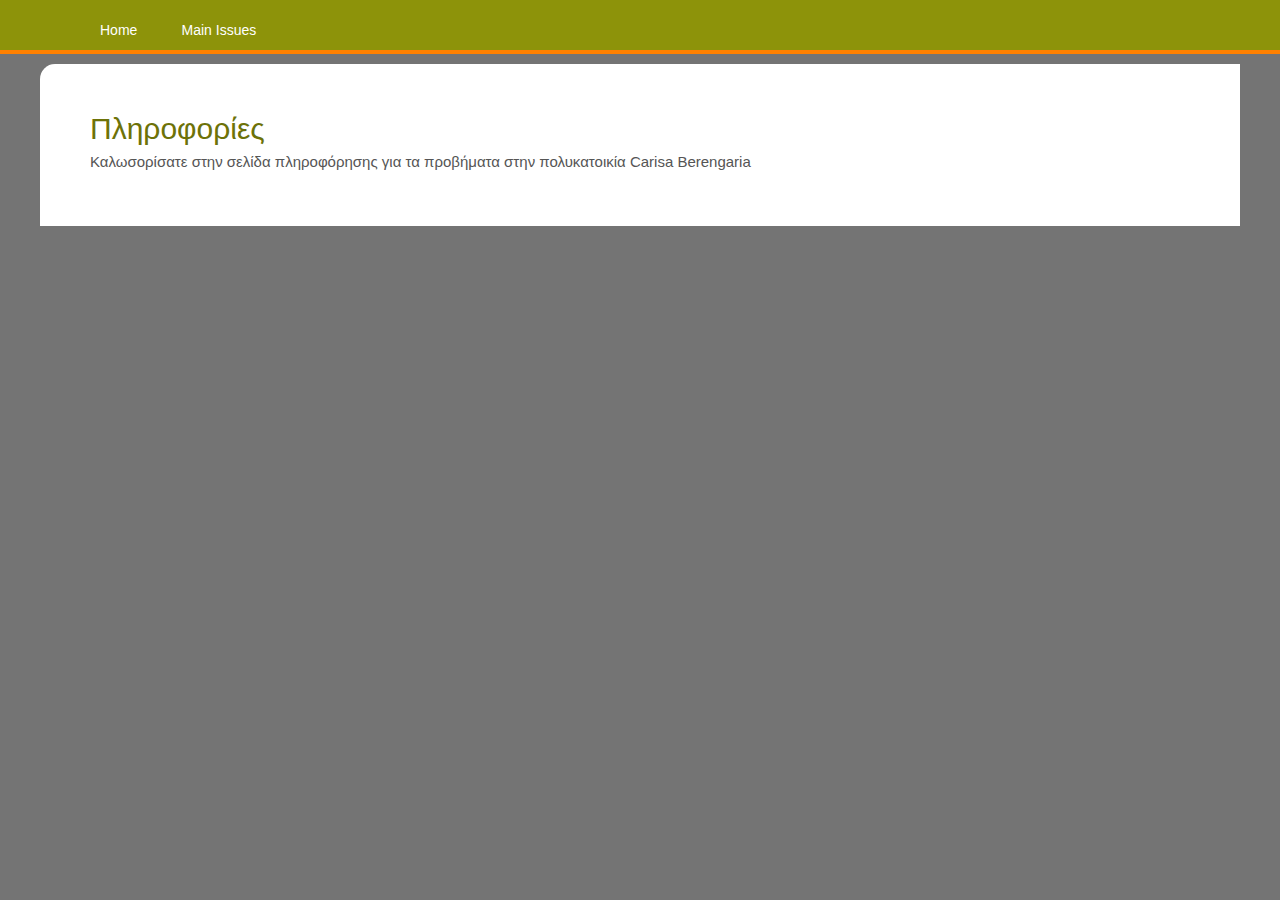
==== commit 662ebc05: "Update index.html" ====
--- a/index.html
+++ b/index.html
@@ -49,7 +49,7 @@
 <div class="center">
 <!--------------------------------- CONTENT OF MAIN (START) -------------------------------->	
 <h2>Πληροφορίες</h2>		
-<h2>Καλωσορίσατε στην σελίδα πληροφόρησης για τα προβήματα στην πολυκατοικία Carisa Berengaria</h2>		
+<p>Καλωσορίσατε στην σελίδα πληροφόρησης για τα προβήματα στην πολυκατοικία Carisa Berengaria</p>		
 
 <!--------------------------------- CONTENT OF MAIN (FINISH) -------------------------------->
 </div>
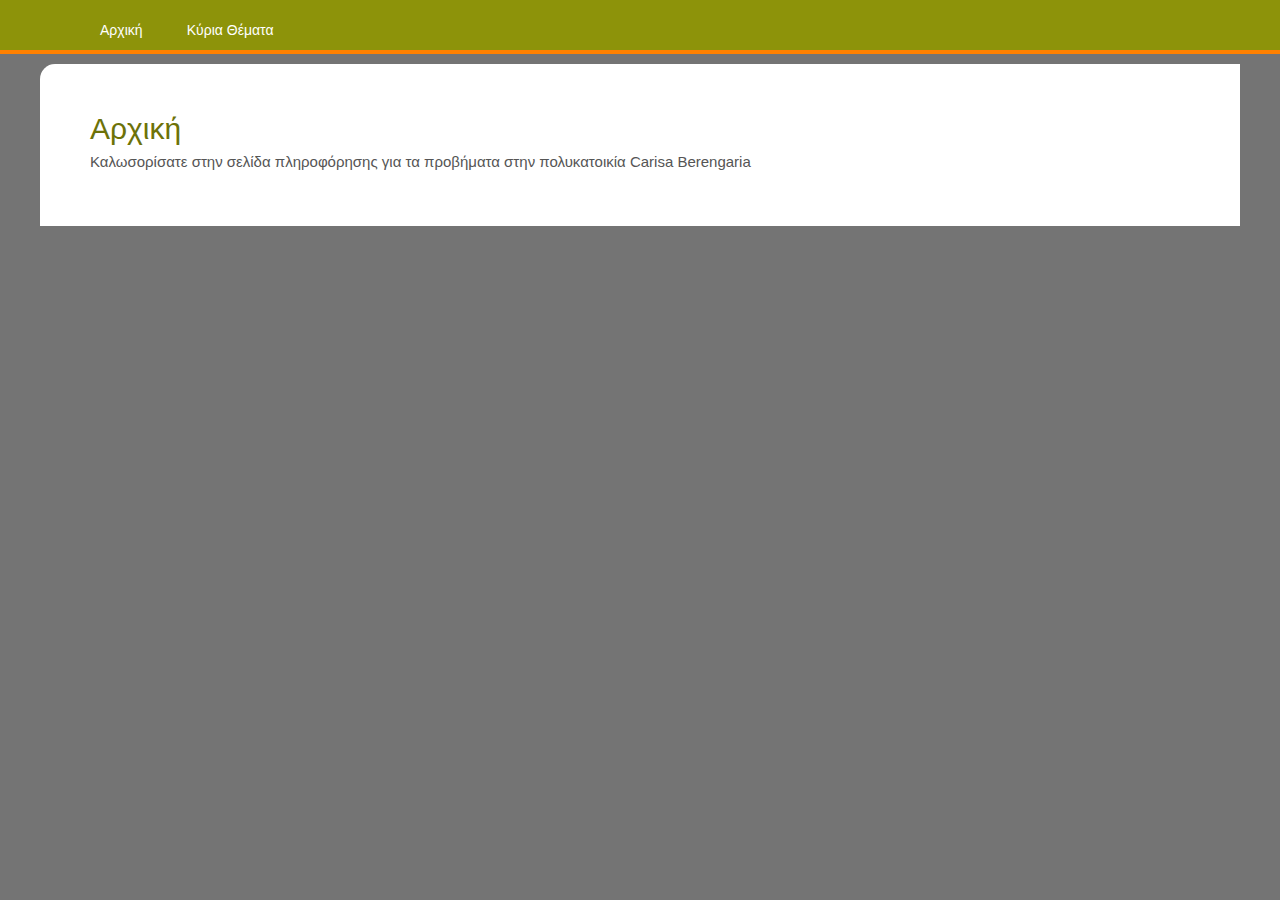
==== commit c32079c8: "Update index.html" ====
--- a/index.html
+++ b/index.html
@@ -35,8 +35,8 @@
 	<div class="center_menu">
 		<div class="main-navigation">
 			<ul>
-				<li><a href="index.html">Home</a></li>
-				<li><a href="main.html">Main Issues</a></li>
+				<li><a href="index.html">Αρχική</a></li>
+				<li><a href="main.html">Κύρια Θέματα</a></li>
 			</ul>	
 		</div>
 	</div>
@@ -48,7 +48,7 @@
 <div id="main">
 <div class="center">
 <!--------------------------------- CONTENT OF MAIN (START) -------------------------------->	
-<h2>Πληροφορίες</h2>		
+<h2>Αρχική</h2>		
 <p>Καλωσορίσατε στην σελίδα πληροφόρησης για τα προβήματα στην πολυκατοικία Carisa Berengaria</p>		
 
 <!--------------------------------- CONTENT OF MAIN (FINISH) -------------------------------->
